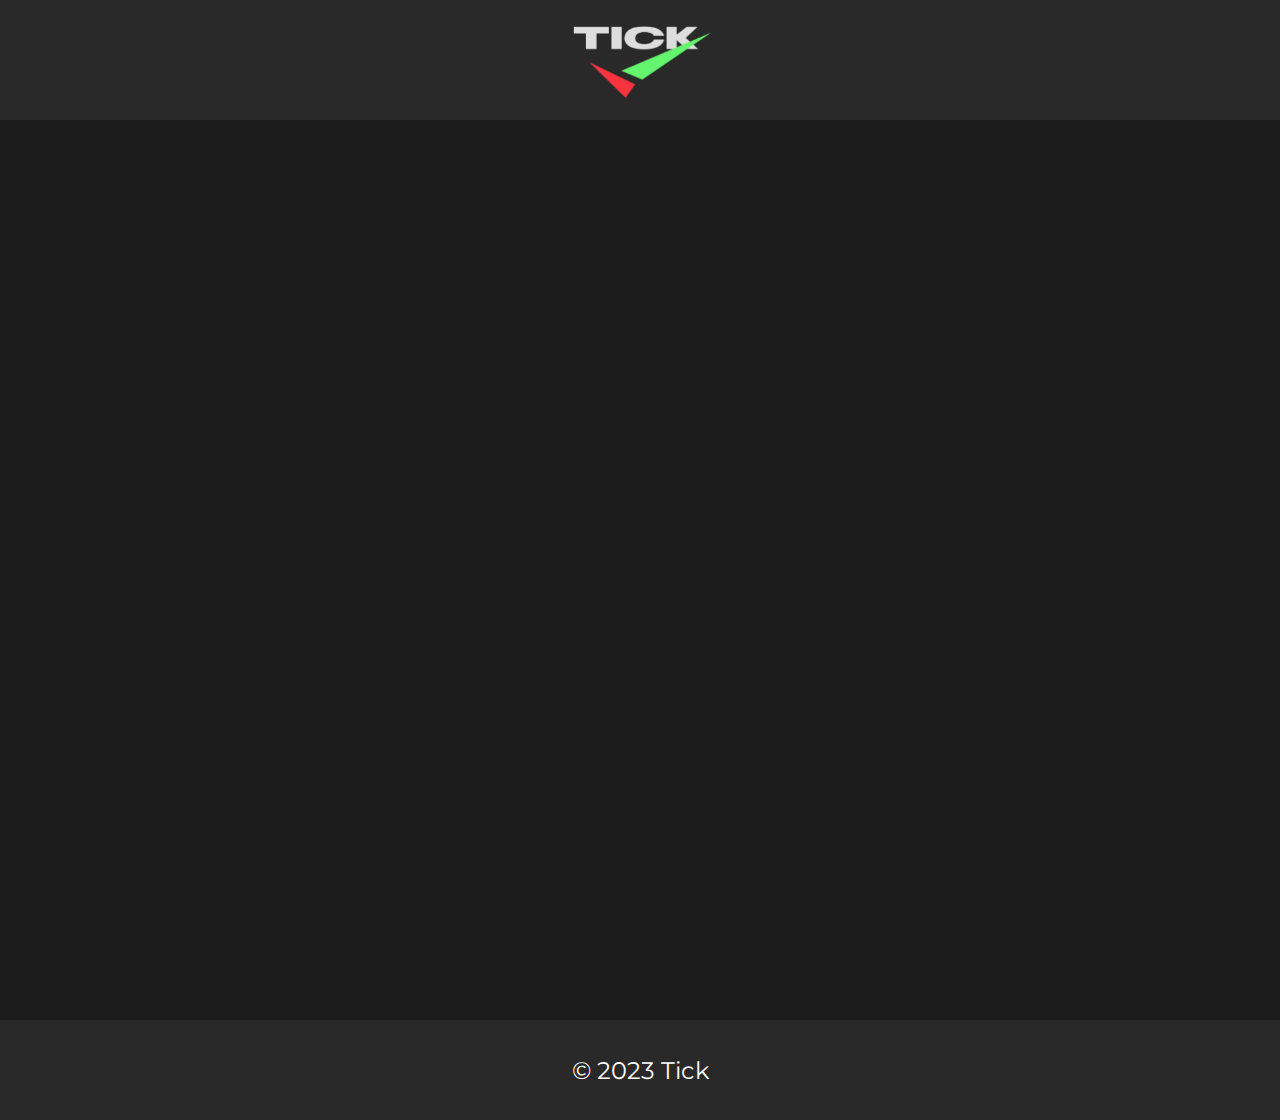
==== src/static/checkout.html @ 3964aa00 "add redirection based on logo" ====
<!DOCTYPE html>
<html lang="en">
    <head>
        <meta charset="UTF-8">
        <title>Tick</title>
        <meta name="viewport" content="width=device-width, initial-scale=1">
        <meta name="description" content="Tick">
        <link rel="stylesheet" href="../styles/styles.css">
        <link rel="stylesheet" href="https://fonts.googleapis.com/css?family=Montserrat">
    </head>
    <body>

        <nav>
            <a href="/"><img src="../assets/logo.png" alt="tick logo" id="logo"></a>
        </nav>
        
          <main>
          </main>

          <footer>
            <p class="footer-text">© 2023 Tick</p>
          </footer>
        
          <script src="../js/script.js"></script>
    </body>
</html>
---- src/styles/styles.css ----
* {
  margin: 0;
  padding: 0;
  font-family: "Istok Web", sans-serif;
}

body {
    background-color: #1c1c1c;
    color: #fff;
    font-family: Arial, sans-serif;
    margin: 0;
    padding: 0;
  }

  /* Header styling
  ------------------------- */

  nav {
    background-color: #292929;
    padding: 30px;
    height: 60px;
    display: flex;
    justify-content: center;
    align-items: center;
    position: sticky;
    top: 0px;
  }

  nav img {
    height: 40px;
    width: auto;
  }

  #logo {
    transform: scale(4, 4);
  }

  /* Main page styling
  ------------------------- */

  main {
    display: flex;
    flex-direction: column;
    justify-content: center;
    align-items: center;
    min-height: 100vh;
  }

  .demo-button {
    font-family: 'Poppins';
    font-weight: 600;
    background-color: #333;
    padding: 40px;
    font-size: 72px;
    border: none;
    border-radius: 30px;
    cursor: pointer;
    transition: background-color 0.3s;
    box-shadow: 4px 6px 2px #7bff4f;
  }

  .demo-button:hover {
    background-color: #555;
  }

  a {
    text-decoration: none;
    color: #fff;
  }

  /* Footer styling
  ------------------------- */

  footer {
    background-color: #292929;
    height: 60px;
    display: flex;
    justify-content: center;
    align-items: center;
    padding: 20px;
  }

  .footer-text {
    color: #fff;
    font-size: 24px;
    font-family: 'Montserrat';
  }
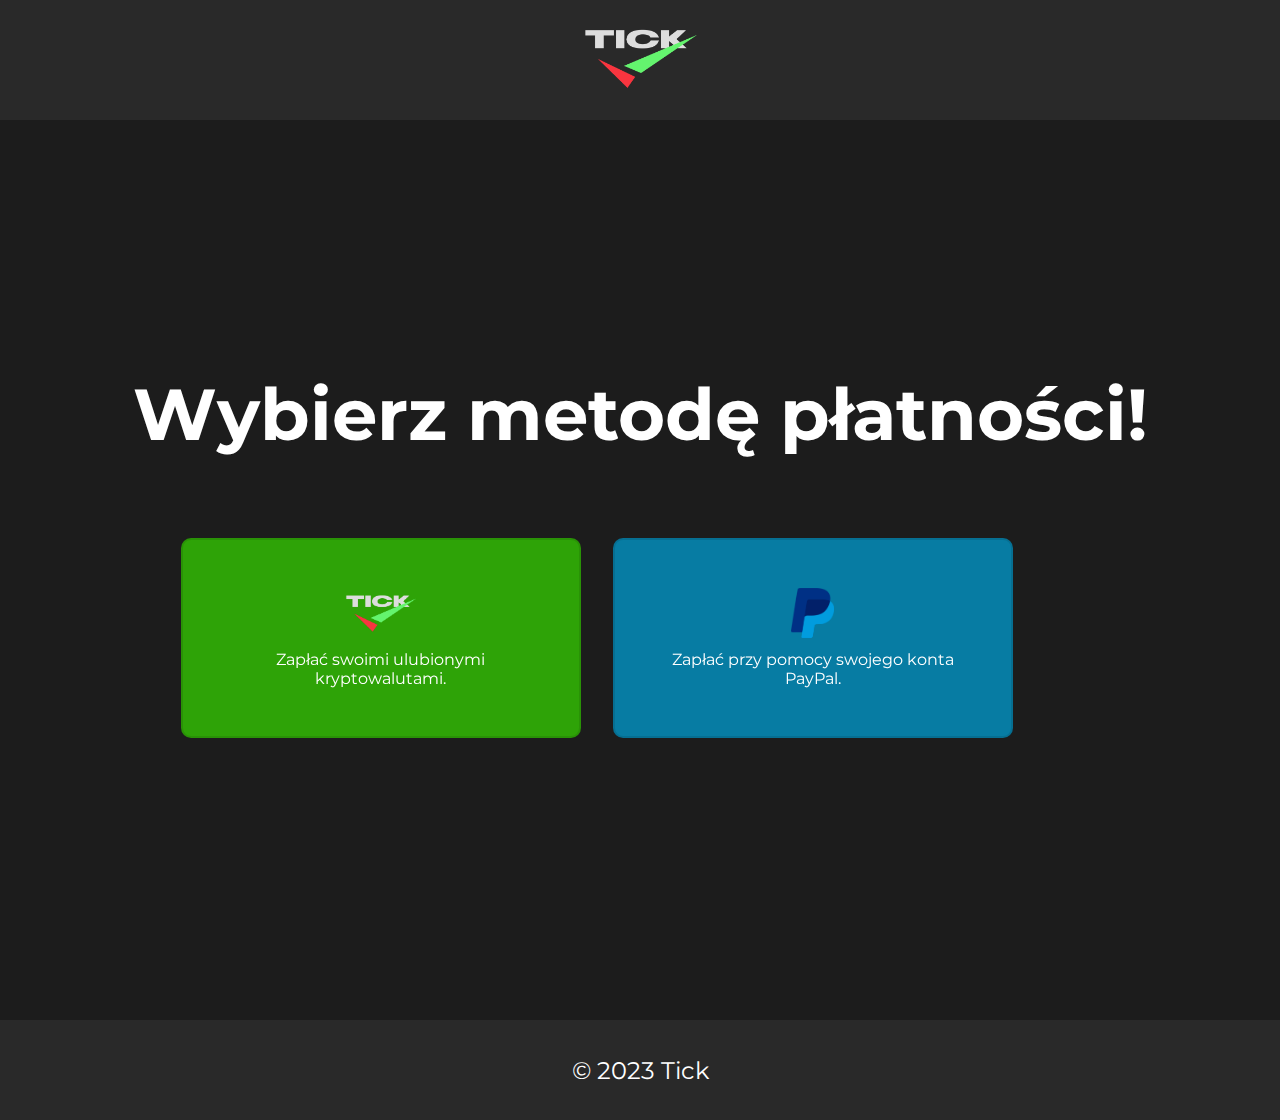
==== commit 519c8c20: "add checkout" ====
--- a/src/static/checkout.html
+++ b/src/static/checkout.html
@@ -6,6 +6,7 @@
         <meta name="viewport" content="width=device-width, initial-scale=1">
         <meta name="description" content="Tick">
         <link rel="stylesheet" href="../styles/styles.css">
+        <link rel="stylesheet" href="../styles/checkout.css">
         <link rel="stylesheet" href="https://fonts.googleapis.com/css?family=Montserrat">
     </head>
     <body>
@@ -15,6 +16,45 @@
         </nav>
         
           <main>
+            
+            <div>
+              <h2 class="headline">Wybierz metodę płatności!</h2>
+              <div id="radio-cards-container">
+                  <!-- Radio Card 1 -->
+                  <div class="radio-card radio-card-1" onclick="selectRadioCard('1')">
+                      <!-- Radio Card Check (tick) icon. By default, its hidden. Will be displayed when card gets clicked. -->
+                      <div class="radio-card-check">
+                          <i class="fa-solid fa-check-circle"></i>
+                      </div>
+                      <!-- Section to display the icon, label, and some additional text -->
+                      <div class="text-center">
+                          <div class="radio-card-icon">
+                              <img src="../assets/logo.png" alt="Tick"/>
+                          </div>
+                          <div class="radio-card-label-description">
+                            Zapłać swoimi ulubionymi kryptowalutami.
+                          </div>
+                      </div>
+                  </div>
+                  <!-- Radio Card 2 -->
+                  <div class="radio-card radio-card-2" onclick="selectRadioCard('2')">
+                      <!-- Radio Card Check (tick) icon. By default, its hidden. Will be displayed when card gets clicked. -->
+                      <div class="radio-card-check">
+                          <i class="fa-solid fa-check-circle"></i>
+                      </div>
+                      <!-- Section to display the icon, label, and some additional text -->
+                      <div class="text-center">
+                          <div class="radio-card-icon">
+                              <img src="../assets/paypal.png" alt="Paypal" />
+                          </div>
+                          <div class="radio-card-label-description">
+                              Zapłać przy pomocy swojego konta PayPal.
+                          </div>
+                      </div>
+                  </div>
+              </div>
+          </div>
+            
           </main>
 
           <footer>
--- a/src/styles/styles.css
+++ b/src/styles/styles.css
@@ -32,7 +32,7 @@
   }
 
   #logo {
-    transform: scale(4, 4);
+    transform: scale(2, 2);
   }
 
   /* Main page styling
@@ -46,21 +46,11 @@
     min-height: 100vh;
   }
 
-  .demo-button {
-    font-family: 'Poppins';
-    font-weight: 600;
-    background-color: #333;
-    padding: 40px;
+.headline {
+    font-family: 'Montserrat';
+    font-weight: 700;
     font-size: 72px;
-    border: none;
-    border-radius: 30px;
-    cursor: pointer;
-    transition: background-color 0.3s;
-    box-shadow: 4px 6px 2px #7bff4f;
-  }
-
-  .demo-button:hover {
-    background-color: #555;
+    text-align: center;
   }
 
   a {
--- a/src/styles/checkout.css
+++ b/src/styles/checkout.css
@@ -0,0 +1,73 @@
+#radio-cards-container {
+  margin-top: 5rem;
+  width: 75vw;
+  display: flex;
+  flex-wrap: wrap;
+  justify-content: center;
+}
+
+.radio-card {
+  border: 2px solid rgba(0, 0, 0, 0.1);
+  border-radius: 10px;
+  width: 300px;
+  margin-right: 2rem;
+  margin-bottom: 2rem;
+  padding: 3rem;
+  transition: all 0.3s;
+  display: flex;
+  align-items: center;
+  justify-content: center;
+  position: relative;
+}
+
+.radio-card:hover {
+  border: 2px solid #016787;
+  opacity: 0.8;
+  cursor: pointer;
+}
+
+.radio-card-check {
+  display: none;
+  position: absolute;
+  top: 1.5rem;
+  left: 1.5rem;
+}
+
+.radio-card-check i {
+  font-size: 1.6rem;
+  color: #016787;
+}
+
+.text-center {
+  text-align: center;
+}
+
+.radio-card-icon img {
+  height: 50px;
+  width: auto;
+}
+
+.radio-card-label-description {
+  margin-top: 0.5rem;
+  color: rgba(0, 0, 0, 0.7);
+  font-family: 'Montserrat';
+  font-size: 1rem;
+  color: white;
+}
+
+.radio-card.selected {
+  border: 2px solid #016787;
+  background-color: black;
+}
+
+.radio-card.selected .radio-card-check {
+  display: inline-flex;
+}
+
+.radio-card-1 {
+  background-color: #2ea307;
+}
+
+.radio-card-2 {
+  background-color: #077ca3;
+}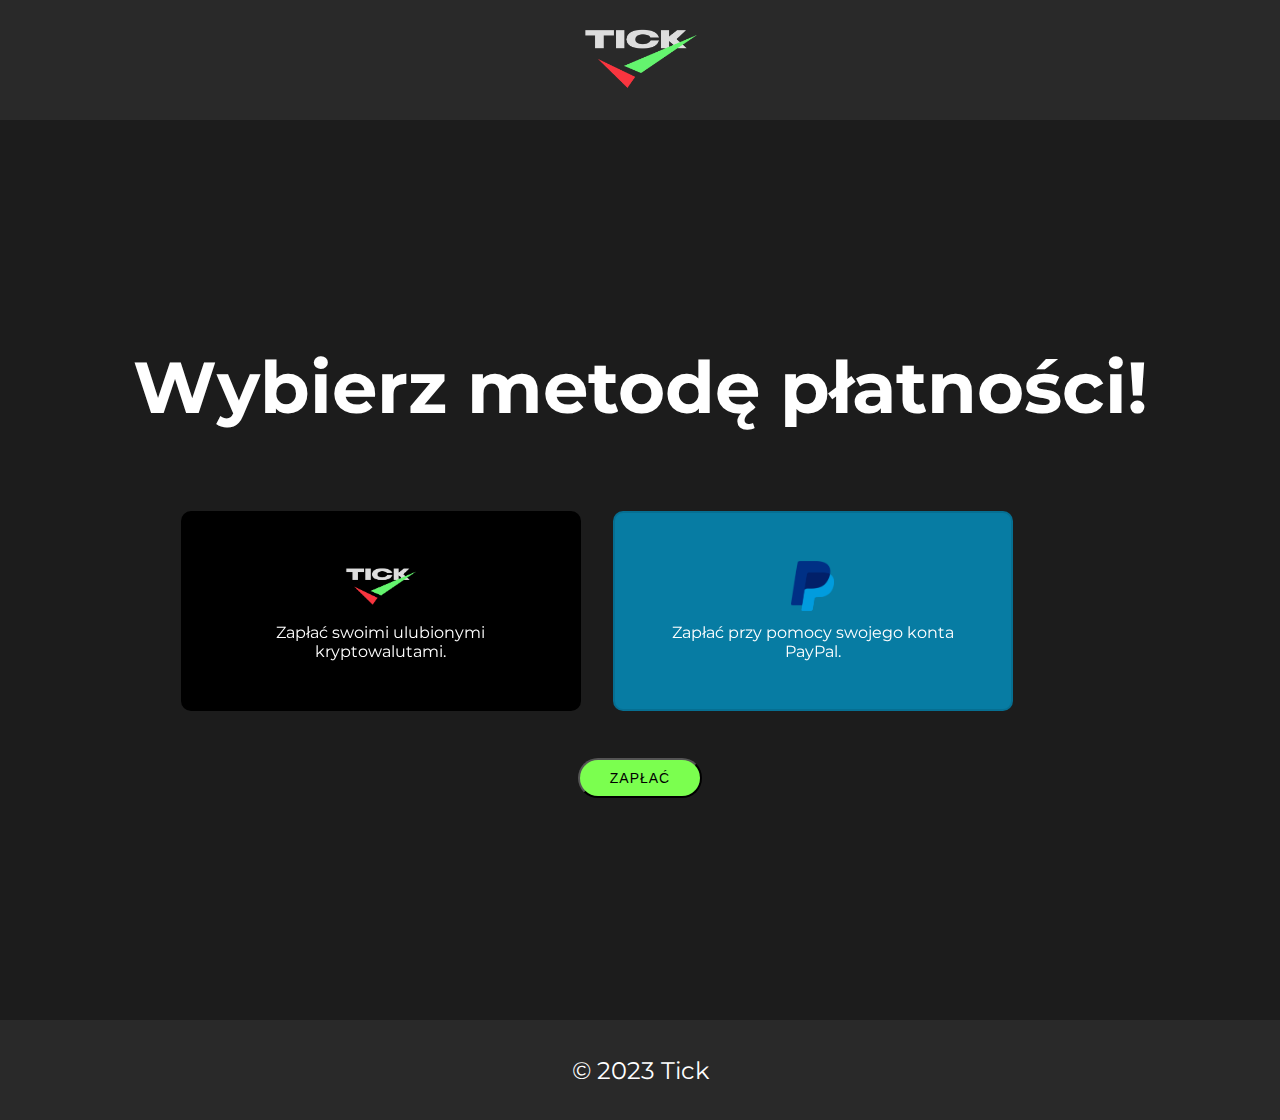
==== commit 902bb795: "add popup" ====
--- a/src/static/checkout.html
+++ b/src/static/checkout.html
@@ -7,6 +7,7 @@
         <meta name="description" content="Tick">
         <link rel="stylesheet" href="../styles/styles.css">
         <link rel="stylesheet" href="../styles/checkout.css">
+        <link rel="stylesheet" href="../styles/popup.css">
         <link rel="stylesheet" href="https://fonts.googleapis.com/css?family=Montserrat">
     </head>
     <body>
@@ -53,6 +54,23 @@
                       </div>
                   </div>
               </div>
+              <div class="pay-container">
+                <button class="pay-button" onclick="openPopup()">Zapłać</button>
+            </div>
+          </div>
+
+          <div id="popup" class="popup-overlay">
+            <div class="popup-content">
+              <img src="../assets/logo.png" alt="tick logo" id="popup-logo">
+              <div class="popup-text">
+                <p>Do you want to pay with 0,011 ETH?</p>
+              </div>
+              <div class="button-group">
+                <a href="/thank-you"><button class="pay-button">Confirm</button></a>
+                <button class="pay-button choose-diff">Choose other crypto</button>
+                <button class="pay-button cancel" onclick="closePopup()">Cancel</button>
+              </div>
+            </div>
           </div>
             
           </main>
--- a/src/styles/checkout.css
+++ b/src/styles/checkout.css
@@ -21,7 +21,7 @@
 }
 
 .radio-card:hover {
-  border: 2px solid #016787;
+  border: 2px solid #309b42;
   opacity: 0.8;
   cursor: pointer;
 }
@@ -56,18 +56,38 @@
 }
 
 .radio-card.selected {
-  border: 2px solid #016787;
-  background-color: black;
+  border: 2px solid #309b42;
 }
+
 
 .radio-card.selected .radio-card-check {
   display: inline-flex;
 }
 
 .radio-card-1 {
-  background-color: #2ea307;
+  background-color: black;
 }
 
 .radio-card-2 {
   background-color: #077ca3;
+}
+
+.pay-container {
+  display: flex;
+  align-items: center;
+  justify-content: center;
+}
+
+.pay-button {
+  cursor: pointer;
+  padding: 10px 30px;
+  margin-top: 15px;
+  color: #000000;
+  text-decoration: none;
+  background: #7bff4f;
+  border-radius: 30px;
+  text-transform: uppercase;
+  letter-spacing: 1px;
+  transition: 0.5s;
+  font-size: 18px;
 }--- a/src/styles/popup.css
+++ b/src/styles/popup.css
@@ -0,0 +1,61 @@
+    /* CSS styles for the popup */
+    .popup-overlay {
+      display: none;
+      position: fixed;
+      top: 0;
+      left: 0;
+      width: 100%;
+      height: 100%;
+      background-color: rgba(0, 0, 0, 0.8);
+      justify-content: center;
+      align-items: center;
+    }
+    
+    .popup-content {
+      background-color: #222;
+      color: #fff;
+      padding: 20px;
+      border-radius: 8px;
+      text-align: center;
+      display: flex;
+      flex-direction: column;
+      justify-content: space-between;
+      align-items: center;
+      height: 60vh;
+    }
+
+    #popup-logo {
+      width: 80px; /* Adjust the size as desired */
+      height: 80px; /* Adjust the size as desired */
+      margin-bottom: 20px;
+    }
+
+    .popup-text {
+      flex-grow: 1;
+      display: flex;
+      align-items: center;
+      justify-content: center;
+    }
+
+    .pay-button {
+      cursor: pointer;
+      padding: 10px 30px;
+      margin-top: 15px;
+      color: #000000;
+      text-decoration: none;
+      background: #7bff4f;
+      border-radius: 30px;
+      text-transform: uppercase;
+      letter-spacing: 1px;
+      transition: 0.5s;
+      font-size: 14px;
+    }
+    
+    .cancel {
+      background-color: #ff4f4f;
+    }
+
+    .choose-diff {
+      background-color: #fccdcd;
+    }
+    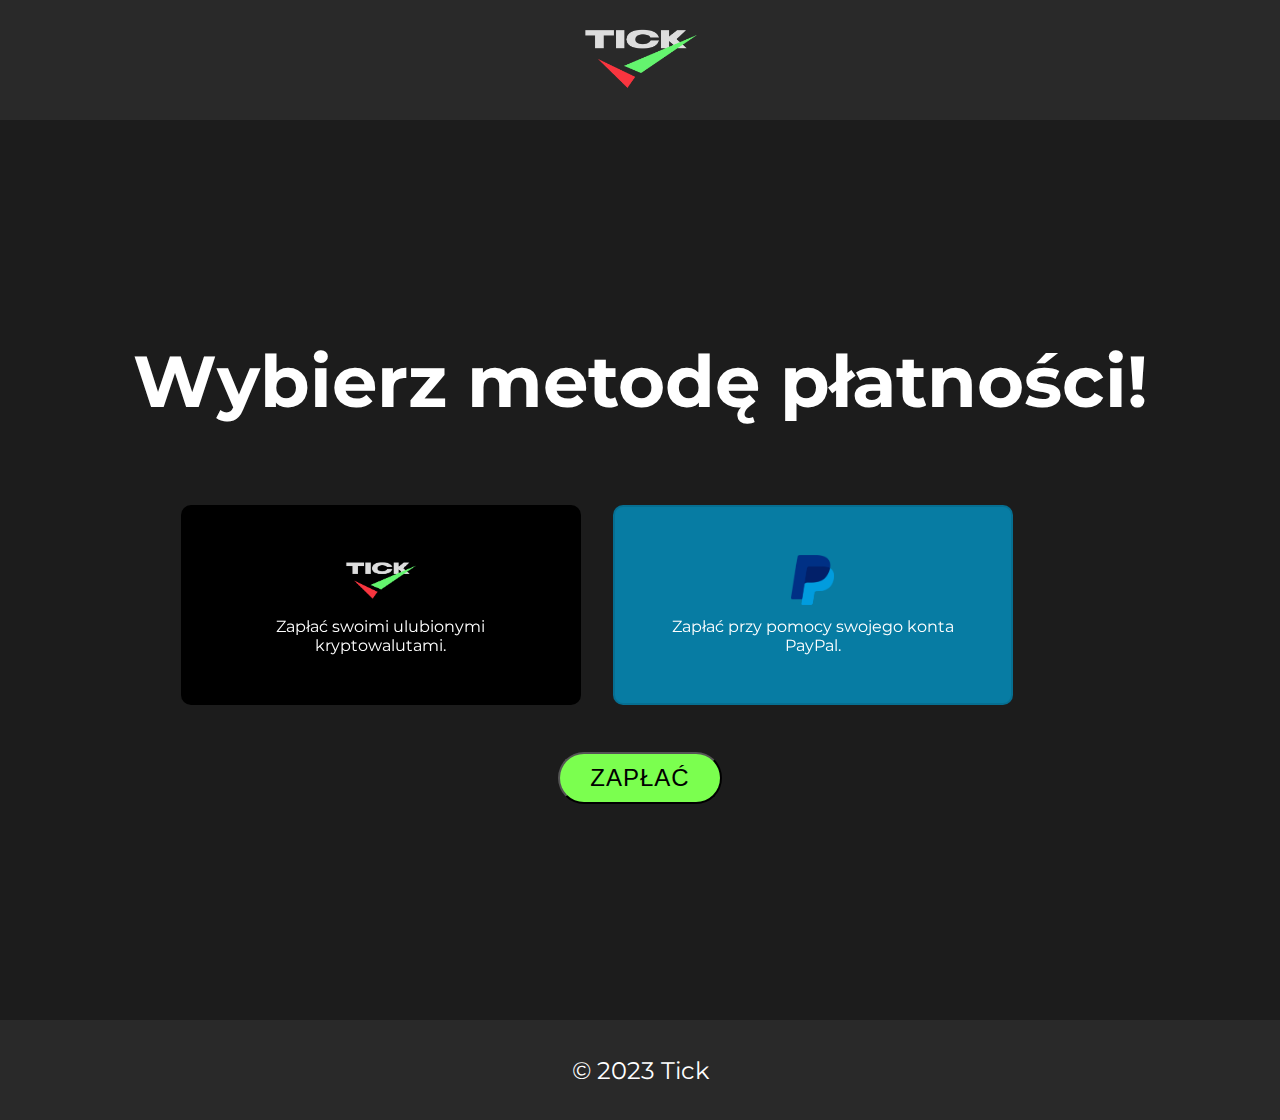
==== commit 2267a75a: "finish popup" ====
--- a/src/static/checkout.html
+++ b/src/static/checkout.html
@@ -62,13 +62,16 @@
           <div id="popup" class="popup-overlay">
             <div class="popup-content">
               <img src="../assets/logo.png" alt="tick logo" id="popup-logo">
-              <div class="popup-text">
-                <p>Do you want to pay with 0,011 ETH?</p>
+              <div>
+                <div class="popup-text">
+                  <p class="buy-text">Do you want to pay with 0,011 ETH?</p>
+                  <img src="../assets/ethereum.png" alt="eth logo" id="eth-logo">
+                </div>
               </div>
               <div class="button-group">
-                <a href="/thank-you"><button class="pay-button">Confirm</button></a>
-                <button class="pay-button choose-diff">Choose other crypto</button>
-                <button class="pay-button cancel" onclick="closePopup()">Cancel</button>
+                <a href="/thank-you"><button class="app-button">Confirm</button></a>
+                <button class="app-button choose-diff">Choose other crypto</button>
+                <button class="app-button cancel" onclick="closePopup()">Cancel</button>
               </div>
             </div>
           </div>
--- a/src/styles/checkout.css
+++ b/src/styles/checkout.css
@@ -89,5 +89,5 @@
   text-transform: uppercase;
   letter-spacing: 1px;
   transition: 0.5s;
-  font-size: 18px;
+  font-size: 24px;
 }--- a/src/styles/popup.css
+++ b/src/styles/popup.css
@@ -21,23 +21,29 @@
       flex-direction: column;
       justify-content: space-between;
       align-items: center;
-      height: 60vh;
+      height: 50vh;
     }
 
     #popup-logo {
-      width: 80px; /* Adjust the size as desired */
-      height: 80px; /* Adjust the size as desired */
+      width: 80px;
+      height: 80px;
       margin-bottom: 20px;
     }
 
+
     .popup-text {
+      padding: 10px;
+      background-color: rgb(24, 24, 24);
+      box-shadow: 2px 2px 2px black;
       flex-grow: 1;
       display: flex;
       align-items: center;
       justify-content: center;
+      border-radius: 30px;
     }
 
-    .pay-button {
+    .app-button {
+      box-shadow: 2px 2px 2px black;
       cursor: pointer;
       padding: 10px 30px;
       margin-top: 15px;
@@ -47,8 +53,11 @@
       border-radius: 30px;
       text-transform: uppercase;
       letter-spacing: 1px;
-      transition: 0.5s;
-      font-size: 14px;
+      font-size: 10px;
+    }
+
+    .app-button:hover {
+      opacity: 0.6;
     }
     
     .cancel {
@@ -56,6 +65,15 @@
     }
 
     .choose-diff {
-      background-color: #fccdcd;
+      background-color: #e6fbf7;
     }
-    +    
+    .buy-text {
+      font-size: 20px;
+      font-family: 'Montserrat';
+    }
+
+    #eth-logo {
+      width: 120px;
+      height: 120px;
+    }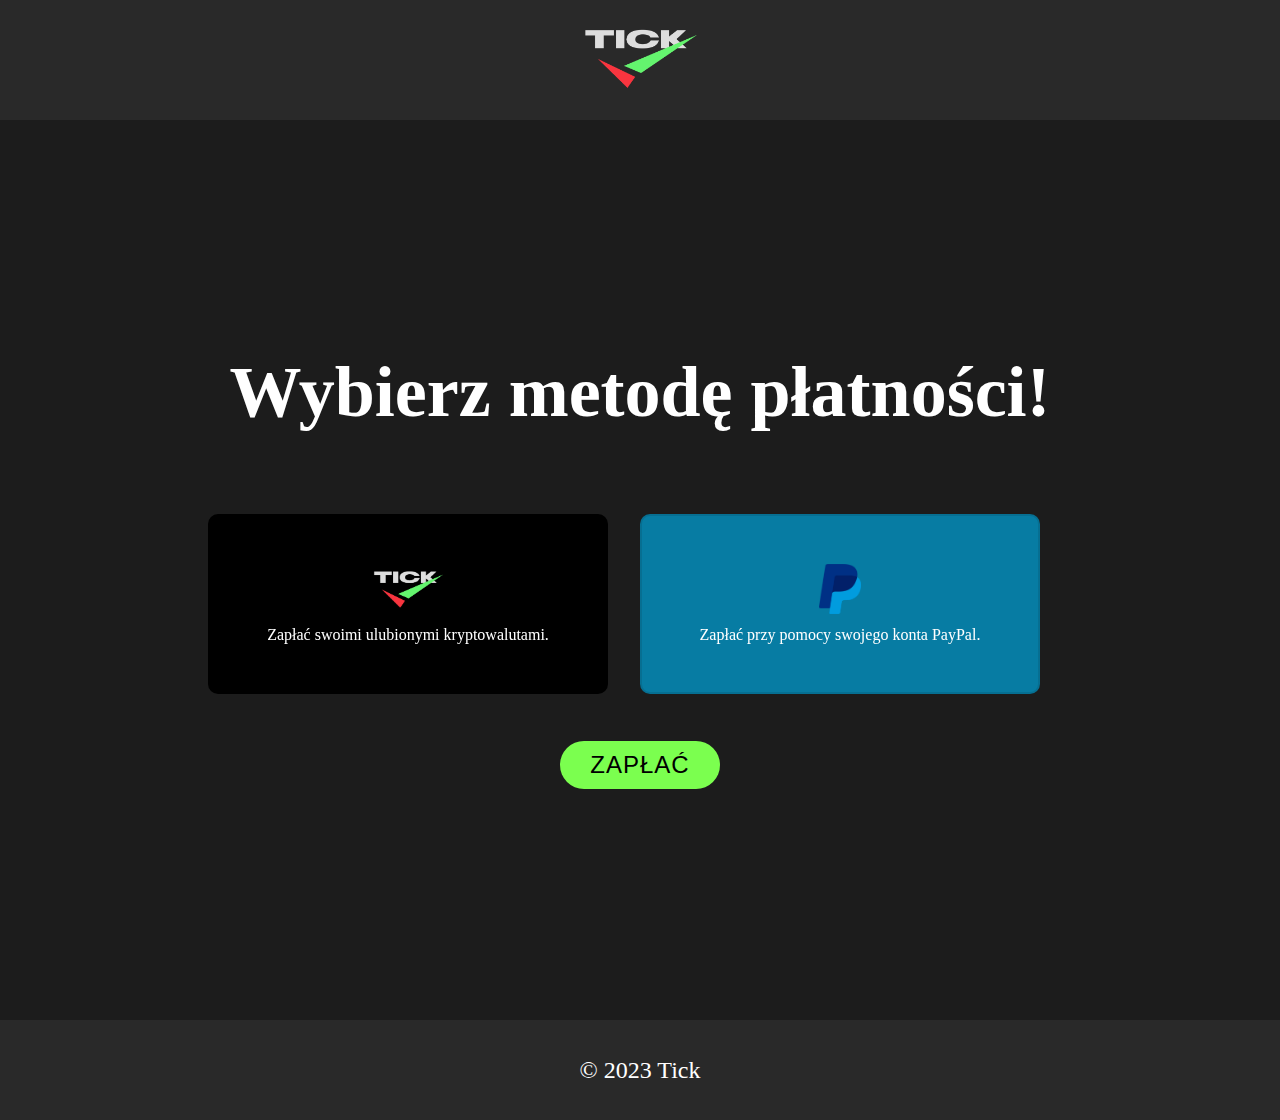
==== commit 82eefce9: "change buttons" ====
--- a/src/static/checkout.html
+++ b/src/static/checkout.html
@@ -8,7 +8,7 @@
         <link rel="stylesheet" href="../styles/styles.css">
         <link rel="stylesheet" href="../styles/checkout.css">
         <link rel="stylesheet" href="../styles/popup.css">
-        <link rel="stylesheet" href="https://fonts.googleapis.com/css?family=Montserrat">
+        <link rel="stylesheet" href="https://fonts.googleapis.com/css?family=Poppins">
     </head>
     <body>
 
@@ -55,7 +55,7 @@
                   </div>
               </div>
               <div class="pay-container">
-                <button class="pay-button" onclick="openPopup()">Zapłać</button>
+                <span class="pay-button" onclick="openPopup()">Zapłać</span>
             </div>
           </div>
 
@@ -63,16 +63,29 @@
             <div class="popup-content">
               <img src="../assets/logo.png" alt="tick logo" id="popup-logo">
               <div>
-                <div class="popup-text">
-                  <p class="buy-text">Do you want to pay with 0,011 ETH?</p>
-                  <img src="../assets/ethereum.png" alt="eth logo" id="eth-logo">
+                <div class="popup-container">
+                  <div class="popup-text">
+                    <img src="../assets/ethereum.png" alt="eth logo" id="eth-logo">
+                    <p class="buy-text">Chcesz zapłacić z 0,011 ETH?</p>
+                  </div>
+                  <div class="button-group">
+                    <a href="/thank-you"><button style="--clr:#39FF14"><span>✔</span><i></i></button></a>
+                   <button style="--clr:#FF44CC"  onclick="closePopup()"><span>X</span><i></i></button>
+                  </div>
                 </div>
+                <div class="crypto-container">
+                  <div class="crypto-card first">
+                    <img src="../assets/ethereum.png" alt="eth logo" id="eth-logo">
+                    <p class="crypto-text">2,55 ETH</p>
+                  </div>
+                  <div class="crypto-card">
+                    <img src="../assets/btc.png" alt="btc logo" id="btc-logo">
+                    <p class="crypto-text">0.8 BTC</p>
+                  </div>
+                </div>
+                <p class="footer-text" style="font-size: 12px;">© 2023 Tick</p>
               </div>
-              <div class="button-group">
-                <a href="/thank-you"><button class="app-button">Confirm</button></a>
-                <button class="app-button choose-diff">Choose other crypto</button>
-                <button class="app-button cancel" onclick="closePopup()">Cancel</button>
-              </div>
+
             </div>
           </div>
             
--- a/src/styles/popup.css
+++ b/src/styles/popup.css
@@ -14,7 +14,7 @@
     .popup-content {
       background-color: #222;
       color: #fff;
-      padding: 20px;
+      padding: 40px;
       border-radius: 8px;
       text-align: center;
       display: flex;
@@ -22,6 +22,7 @@
       justify-content: space-between;
       align-items: center;
       height: 50vh;
+      margin-bottom: 20px;
     }
 
     #popup-logo {
@@ -30,23 +31,26 @@
       margin-bottom: 20px;
     }
 
+    .popup-container {
+      padding-right: 15px;
+      padding-bottom: 15px;
+      background-color: #3D3D3D;
+      box-shadow: 2px 2px 2px black;
+      border-radius: 30px;
+    }
 
     .popup-text {
-      padding: 10px;
-      background-color: rgb(24, 24, 24);
-      box-shadow: 2px 2px 2px black;
       flex-grow: 1;
       display: flex;
       align-items: center;
       justify-content: center;
-      border-radius: 30px;
     }
 
     .app-button {
       box-shadow: 2px 2px 2px black;
       cursor: pointer;
       padding: 10px 30px;
-      margin-top: 15px;
+      margin: 15px 5px;
       color: #000000;
       text-decoration: none;
       background: #7bff4f;
@@ -63,17 +67,139 @@
     .cancel {
       background-color: #ff4f4f;
     }
-
-    .choose-diff {
-      background-color: #e6fbf7;
-    }
     
     .buy-text {
       font-size: 20px;
-      font-family: 'Montserrat';
+      font-family: 'Poppins';
     }
 
     #eth-logo {
       width: 120px;
       height: 120px;
-    }+    }
+
+    #btc-logo {
+      width: 120px;
+      height: 120px;
+      transform: scale(0.6, 0.6);
+    }
+
+    .crypto-container {
+      transform: scale(0.8, 0.8);
+      background-color: #2C2C2C;
+      margin-top: 15px;
+      border-radius: 30px;
+      box-shadow: 2px 2px 2px black;
+    }
+
+    .crypto-card {
+      font-family: 'Poppins';
+      padding-right: 15px;
+      flex-grow: 1;
+      display: flex;
+      align-items: center;
+    }
+
+    .first {
+      border-radius: 30px;
+      background-color: #3D3D3D;
+    }
+
+    button {
+      position: relative;
+      background: #444;
+      color: #fff;
+      text-decoration: none;
+      text-transform: uppercase;
+      border: none;
+      letter-spacing: 0.1rem;
+      font-size: 1rem;
+      padding: 1rem 3rem;
+      transition: 0.2s;
+    }
+    
+    button:hover {
+      letter-spacing: 0.2rem;
+      padding: 1.1rem 3.1rem;
+      background: var(--clr);
+      color: var(--clr);
+      /* box-shadow: 0 0 35px var(--clr); */
+      animation: box 3s infinite;
+    }
+
+    button::before {
+      content: "";
+      position: absolute;
+      inset: 2px;
+      background: #272822;
+    }
+    
+    button span {
+      position: relative;
+      z-index: 1;
+    }
+    button i {
+      position: absolute;
+      inset: 0;
+      display: block;
+    }
+
+    button i::before {
+      content: "";
+      position: absolute;
+      width: 10px;
+      height: 2px;
+      left: 80%;
+      top: -2px;
+      border: 2px solid var(--clr);
+      background: #272822;
+      transition: 0.2s;
+    }
+    
+    button:hover i::before {
+      width: 15px;
+      left: 20%;
+      animation: move 3s infinite;
+    }
+
+button i::after {
+  content: "";
+  position: absolute;
+  width: 10px;
+  height: 2px;
+  left: 20%;
+  bottom: -2px;
+  border: 2px solid var(--clr);
+  background: #272822;
+  transition: 0.2s;
+}
+
+button:hover i::after {
+  width: 15px;
+  left: 80%;
+  animation: move 3s infinite;
+}
+
+@keyframes move {
+  0% {
+    transform: translateX(0);
+  }
+  50% {
+    transform: translateX(5px);
+  }
+  100% {
+    transform: translateX(0);
+  }
+}
+
+@keyframes box {
+  0% {
+    box-shadow: #27272c;
+  }
+  50% {
+    box-shadow: 0 0 25px var(--clr);
+  }
+  100% {
+    box-shadow: #27272c;
+  }
+}
